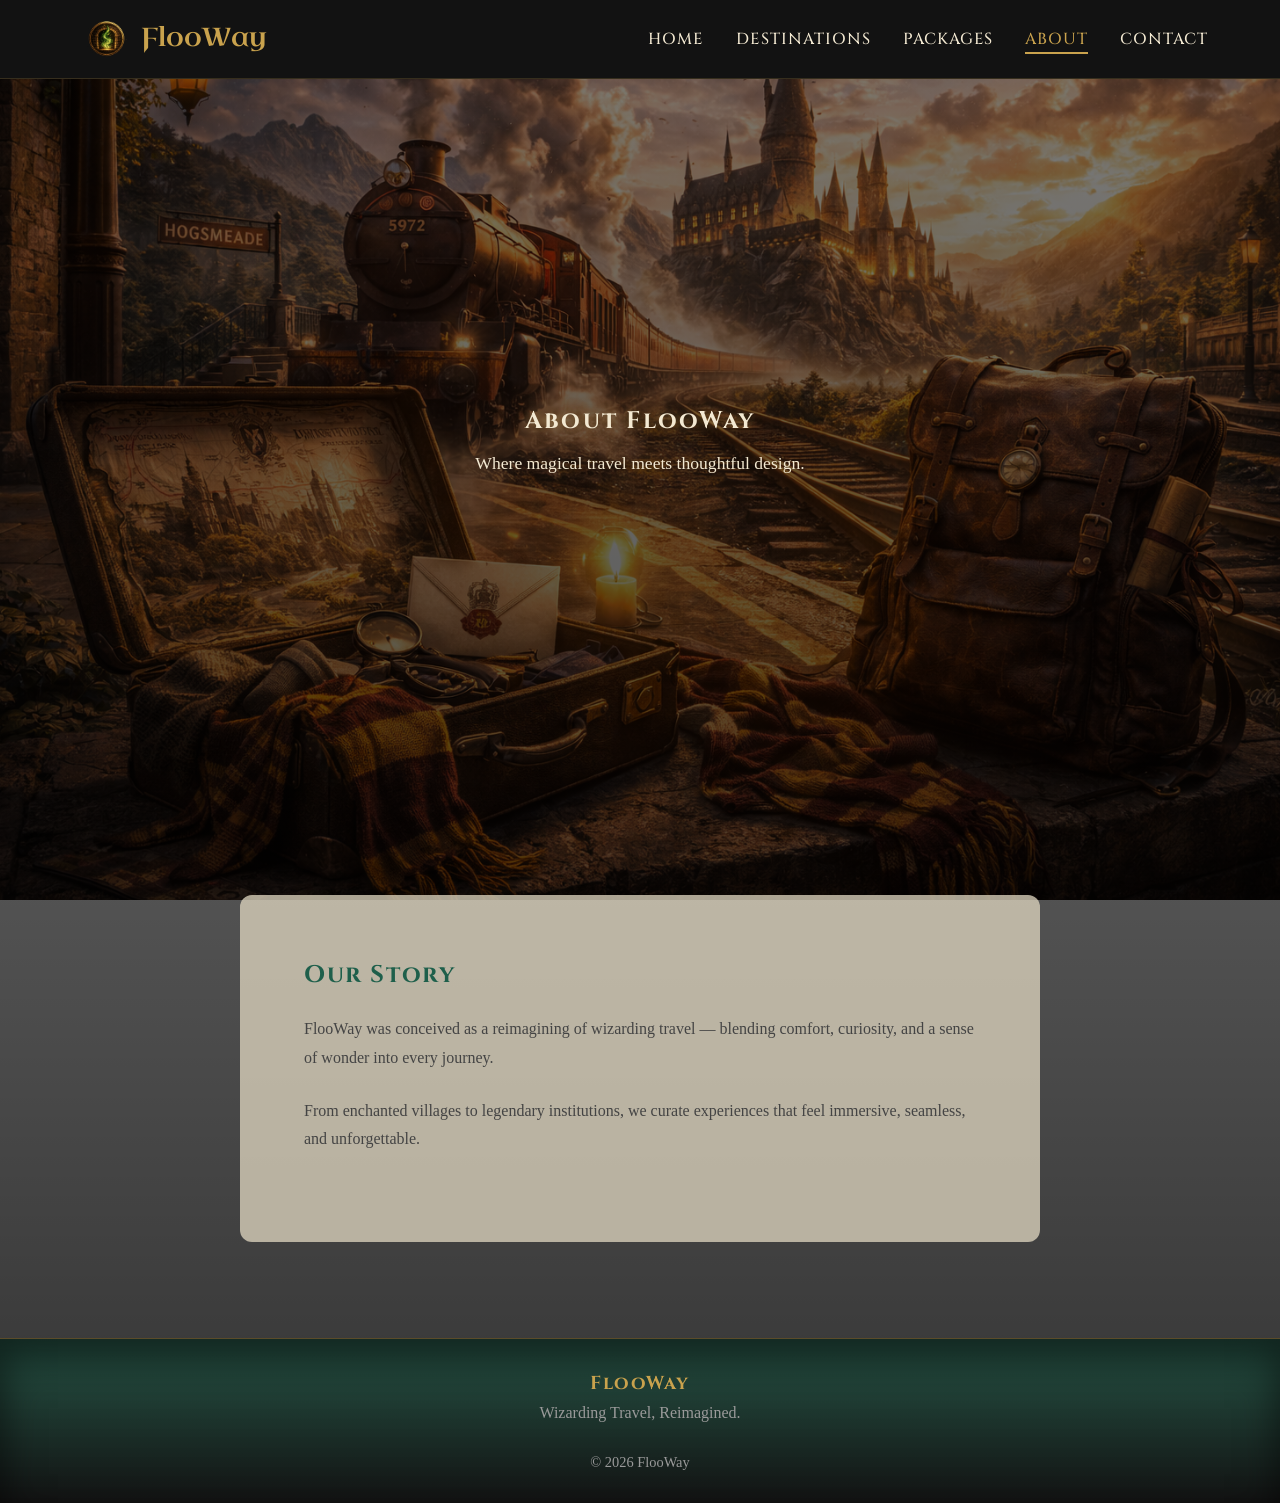
==== about.html @ 719cd3e3 "Initial commit - FlooWay Website" ====
<!DOCTYPE html>
<html lang="en">
<head>
    <meta charset="UTF-8">
    <meta name="viewport" content="width=device-width, initial-scale=1.0">
    <title>FlooWay | About Us</title>
    <link rel="icon" href="image/x-icon" href="images/flooway-logo.png">
    <link rel="icon" type="image/png" sizes="64x64" href="images/favicon.png">
    <link rel="stylesheet" href="css/styles.css">
    <link href="https://fonts.googleapis.com/css2?family=Cinzel:wght@400;500;600;700&family=Cormorant+Garamond:wght@300;400;500&family=Inter:wght@400;500;600&display=swap" rel="stylesheet">
    <link href="https://fonts.googleapis.com/css2?family=Uncial+Antiqua&display=swap" rel="stylesheet">
    <link href="https://fonts.googleapis.com/css2?family=Playfair+Display+SC:wght@400;700&display=swap" rel="stylesheet">
</head>
<body class="page about-page">
    <header class="site-header">
        <nav class="navbar">
            <a href="index.html">
                <div class="logo">
                    <div class="logo-icon"><img src="images/flooway-logo.png" alt="Logo"></div>
                    <div class="logo-title">FlooWay</div>
                </div>
            </a>
            <button class="nav-toggle" aria-label="Toggle Navigation">
                <span></span>
                <span></span>
                <span></span>
            </button>
            <ul class="nav-links">
                <li><a href="index.html">Home</a></li>
                <li><a href="destinations.html">Destinations</a></li>
                <li><a href="packages.html">Packages</a></li>
                <li><a href="about.html" class="active">About</a></li>
                <li><a href="contact.html">Contact</a></li>
            </ul>
        </nav>
    </header>

    <main>
        <section class="about-hero">
            <div class="about-hero-content">
                <h1>About FlooWay</h1>
                <p>
                    Where magical travel meets thoughtful design.
                </p>
            </div>
        </section>

        <section class="about-content">
            <div class="about-inner">
                <h2>Our Story</h2>
                <p>
                    FlooWay was conceived as a reimagining of wizarding travel — blending
                    comfort, curiosity, and a sense of wonder into every journey.
                </p>
                <p>
                    From enchanted villages to legendary institutions, we curate
                    experiences that feel immersive, seamless, and unforgettable.
                </p>
            </div>
        </section>
    </main>

    <footer class="site-footer">
        <div class="footer-inner footer-center">
            <div class="footer-brand">
                <h3>FlooWay</h3>
                <p>Wizarding Travel, Reimagined.</p>
            </div>

            <div class="footer-meta">
                <p>© 2026 FlooWay</p>
            </div>
        </div>
    </footer>
    <script src="js/navbar.js"></script>
</body>
</html>
---- css/styles.css ----
:root {
  --emerald-green: #1E5F4B;
  --midnight-black: #121212;
  --antique-gold: #C9A24D;
  --burgundy-wine: #6D2E2E;
  --parchment-beige: #F3E9D2;
  --ash-grey: #9A9A9A;
}

* {
    margin: 0;
    padding: 0;
    box-sizing: border-box;
}

html {
    overflow-y: scroll;
}

body.home {
    background:
    linear-gradient(
      rgba(18,18,18,0.7),
      rgba(18,18,18,0.9)
    ),
    url("../images/hero-bg.png") center / cover no-repeat fixed;
}

body.page {
    background:
        linear-gradient(
            135deg,
            rgba(104, 65, 41, 0.6),
            rgba(56, 45, 21, 0.6),
            rgba(31, 13, 13, 0.6)
        );
    color: #333;
}

body.about-page {
    background: linear-gradient(
        rgba(0, 0, 0, 0.5),
        rgba(0, 0, 0, 0.8)
    ), url("../images/about-us-bg.png") center / cover no-repeat fixed;
    
}

body.contact-page {
    background: linear-gradient(
        rgba(0, 0, 0, 0.5),
        rgba(0, 0, 0, 0.8)
    ), url("../images/contact-bg.png");
    background-size: cover, cover;
    background-repeat: no-repeat no-repeat;
    background-attachment: scroll, fixed;
    background-position: center, center 18%;
}

.site-header {
    position: sticky;
    top: 0;
    z-index: 1000;
    background: var(--midnight-black);
    backdrop-filter: blur(8px);
    -webkit-backdrop-filter: blur(8px);
    border-bottom: 1px solid rgba(201, 162, 77, 0.2);
}

.navbar {
    max-width: 1200px;
    margin: auto;
    padding: 1rem 2rem;
    display: flex;
    justify-content: space-between;
    align-items: center;
}

.navbar a {
    text-decoration: none;
}

.logo {
    display: flex;
    align-items: center;
}

.logo img {
    height: 46px;
    display: block;
    transition: filter 0.3s ease;
}

.logo-title {
    font-family: 'Uncial Antiqua', serif;
    font-size: 1.6rem;
    color: var(--antique-gold);
    line-height: 1;
    position: relative;
    top: -1px;
}

.logo:hover img {
    filter: drop-shadow(0 0 6px rgba(201,162,77,0.6));
}

.logo:hover .logo-title {
    text-shadow: 0 0 6px rgba(201, 162, 77, 0.6);
}


.nav-links {
    list-style: none;
    display: flex;
    gap: 2rem;
}

.nav-links a {
    font-family: 'Cinzel', serif;
    letter-spacing: 0.06em;
    font-weight: 500;
    text-transform: uppercase;
    position: relative;
    color: var(--parchment-beige);
    text-decoration: none;
    padding-bottom: 4px;
}

.nav-links a::after {
    content: '';
    position: absolute;
    left: 0;
    bottom: 0;
    width: 0%;
    height: 2px;
    background-color: var(--antique-gold);
    transition: width 0.3s ease;
}

.nav-links a:hover {
    color: var(--antique-gold);
    text-shadow: 0 0 6px rgba(201, 162, 77, 0.6);
}

.nav-links a:hover::after {
    width: 100%;
}

.nav-links a.active {
    color: var(--antique-gold);
}

.nav-links a.active::after {
    width: 100%;
}

.hero {
    height: 90vh;
    background: transparent;
    display: flex;
    align-items: center;
    justify-content: center;
    text-align: center;
    overflow: hidden;
}

.hero::after {
    content: '';
    position: absolute;
    inset: 0;
    pointer-events: none;
    background: radial-gradient(
        circle at center,
        rgba(201,162,77,0.18) 0%,
        rgba(201,162,77,0.08) 40%,
        transparent 70%
    );
    mask-image: linear-gradient(
        to bottom,
        black 70%,
        transparent 100%
    );
}

.hero-content {
    animation: fadeUp 1.2s ease forwards;
}

.hero h1 {
    font-family: 'Cinzel', serif;
    font-size: 3.2rem;
    color: var(--antique-gold);
    letter-spacing: 0.08em;
    text-shadow: 
        0 0 10px rgba(201, 162, 77, 0.4),
        0 0 25px rgba(201, 162, 77, 0.2);
    animation: float 3.5s ease-in-out infinite;
}

.hero p {
    font-family: 'Cormorant Garamond', serif;
    color: var(--parchment-beige);
    font-size: 1.4rem;
    margin: 1rem 0 2rem;
    opacity: 0;
    animation: fadeUp 1s ease forwards;
    animation-delay: 0.4s;
}

.hero-btn-wrap {
    animation: fadeUp 1s ease forwards;
    animation-delay: 0.8s;
    opacity: 0;
}

.hero-btn {
    font-family: 'Playfair Display SC', serif;
    font-weight: 700;
    letter-spacing: 0.08em;
    padding: 1rem 2.4rem;
    color: var(--parchment-beige);
    text-decoration: none;
    border-radius: 6px;
    display: inline-block;
    outline: none;

    background:
        linear-gradient(
            120deg,
            var(--emerald-green) 35%,
            rgba(201, 162, 77, 0.4) 45%,
            rgba(201, 162, 77, 0.4) 55%,
            var(--emerald-green) 65%
        );
    background-size: 220% 100%;
    background-position: 0% 50%;

    transition:
        background-position 1.2s ease,
        transform 0.3s ease,
        box-shadow 0.3s ease;
}

.hero-btn:hover {
    background-position: 100% 50%;
    transform: translateY(-8px);
    box-shadow:
        0 0 15px rgba(201, 162, 77, 0.6),
        0 0 30px rgba(201, 162, 77, 0.3);
}

@keyframes fadeUp {
    from {
        opacity: 0;
        transform: translateY(20px);
    }
    to {
        opacity: 1;
        transform: translateY(0);
    }
}

@keyframes float {
    0%, 100% {
        transform: translateY(0);
    }
    50% {
        transform: translateY(-9px);
    }
}


.featured {
    padding: 4rem 2rem;
}

.featured h2 {
    font-family: 'Cinzel', serif;
    color: var(--antique-gold);
    text-align: center;
    margin-bottom: 3rem;
    letter-spacing: 0.08em;
    text-shadow: 
        0 0 10px rgba(201, 162, 77, 0.4),
        0 0 25px rgba(201, 162, 77, 0.2);
}

.featured-grid {
    display: grid;
    grid-template-columns: repeat(auto-fit, minmax(250px, 1fr));
    gap: 2rem;
}

.featured-card {
    position: relative;
    background: rgba(18, 18, 18, 0.35);
    backdrop-filter: blur(6px);
    padding: 2rem;
    border-radius: 8px;
    color: var(--parchment-beige);
    transition: transform 0.3s ease, box-shadow 0.3s ease, border 0.3s ease;
    border: 1px solid rgba(201, 162, 77, 0.2);
    overflow: hidden;
}

.featured-card:hover {
    transform: translateY(-6px);
    box-shadow:
        0 0 20px rgba(201, 162, 77, 0.35),
        0 15px 40px rgba(0,0,0,0.6);
    border-color: var(--antique-gold);
}

.featured-card::after {
    content: '';
    position: absolute;
    inset: 0;
    background: rgba(18, 18, 18, 0.2);
    opacity: 0;
    transition: opacity 0.3s ease;
    pointer-events: none;
}

.featured-card:hover::after {
    opacity: 1;
}


.featured-card img {
    width: 100%;
    height: 180px;
    object-fit: cover;
    border-radius: 6px;
    margin-bottom: 1rem;
    transition: transform 0.5s ease;
}

.featured-card:hover img {
    transform: scale(1.1);
}

.featured-card h3 {
    font-family: 'Cinzel', serif;
    color: var(--antique-gold);
    margin-bottom: 0.5rem;
}

.why-flooway {
    padding: 6rem 2rem;
}

.why-flooway h2 {
    font-family: 'Cinzel', serif;
    color: var(--antique-gold);
    text-align: center;
    margin-bottom: 3rem;
    letter-spacing: 0.08em;
    text-shadow: 
        0 0 10px rgba(201, 162, 77, 0.4),
        0 0 25px rgba(201, 162, 77, 0.2);
}

.why-grid {
    display: grid;
    grid-template-columns: repeat(auto-fit, minmax(220px, 1fr));
    gap: 2rem;
}

.why-card {
    position: relative;
    background: rgba(18, 18, 18, 0.35);
    backdrop-filter: blur(6px);
    padding: 2rem;
    border-radius: 8px;
    text-align: center;
    color: var(--parchment-beige);
    overflow: hidden;
    transition: 
        transform 0.3s ease,
        box-shadow 0.3s ease;
}

.why-card:hover {
    transform: translateY(-6px);
    box-shadow: 
        0 0 18px rgba(201,162,77,0.25),
        0 12px 30px rgba(0,0,0,0.5);
}

.why-card::after {
    content: '';
    position: absolute;
    inset: 0;
    background: linear-gradient(
        120deg,
        transparent 40%,
        rgba(201,162,77,0.15) 50%,
        transparent 60%
    );
    opacity: 0;
    transition: opacity 0.3s ease;
    pointer-events: none;
}

.why-card:hover::after {
    opacity: 1;
}

.why-card:hover h3 {
    letter-spacing: 0.06em;
}


.why-card h3 {
    font-family: 'Cinzel', serif;
    color: var(--antique-gold);
    margin-bottom: 0.5rem;
    transition: letter-spacing 0.3s ease;
}

.testimonials {
    padding: 6rem 2rem;
}

.testimonials h2 {
    font-family: 'Cinzel', serif;
    color: var(--antique-gold);
    text-align: center;
    margin-bottom: 3rem;
    letter-spacing: 0.08em;
    text-shadow: 
        0 0 10px rgba(201, 162, 77, 0.4),
        0 0 25px rgba(201, 162, 77, 0.2);
}

.testimonials-grid {
    display: grid;
    grid-template-columns: repeat(auto-fit, minmax(260px, 1fr));
    gap: 2rem;
}

.testimonial-card {
    background: rgba(18, 18, 18, 0.7);
    backdrop-filter: blur(8px);
    padding: 2.5rem;
    border-radius: 8px;
    color: var(--parchment-beige);
    font-style: italic;
    position: relative;
    transition:
        transform 0.3s ease,
        box-shadow 0.3s ease;
}

.testimonial-card:hover {
    transform: translateY(-6px);
    box-shadow:
        0 0 20px rgba(201,162,77,0.25),
        0 15px 40px rgba(0,0,0,0.6);
}

.testimonial-card::before {
    content: "“";
    font-size: 4rem;
    color: var(--antique-gold);
    position: absolute;
    top: 5px;
    left: 15px;
    opacity: 0.3;
    transition: transform 0.3s ease, opacity 0.3s ease;
}

.testimonial-card:hover::before {
    opacity: 0.6;
    transform: scale(1.1);
}


.testimonial-card span {
    display: block;
    margin-top: 1rem;
    font-style: normal;
    color: var(--ash-grey);
    text-align: right;
}

.cta-section {
    padding: 6rem 2rem;
    display: flex;
    justify-content: center;
}

.cta-box {
    background: rgba(18, 18, 18, 0.8);
    backdrop-filter: blur(8px);
    padding: 3rem 4rem;
    border-radius: 12px;
    text-align: center;
    border: 1px solid rgba(201, 162, 77, 0.3);
    transition: box-shadow 0.3s ease;
}

.cta-box h2 {
    font-family: 'Cinzel', serif;
    color: var(--antique-gold);
    margin-bottom: 1rem;
    letter-spacing: 0.08em;
    transition: text-shadow 0.3s ease;
}

.cta-box p {
    color: var(--parchment-beige);
    margin-bottom: 2rem;
    transition: text-shadow 0.3s ease;
}

.cta-box:hover {
    box-shadow: 0 0 30px rgba(201,162,77,0.25);
}

.cta-box:hover h2 {
    text-shadow: 
        0 0 10px rgba(201, 162, 77, 0.4),
        0 0 25px rgba(201, 162, 77, 0.2);
}

.cta-box:hover p {
    text-shadow:
        0 0 10px rgba(243, 233, 210, 0.4),
        0 0 25px rgba(243, 233, 210, 0.2);
}

.site-footer {
    background: linear-gradient(
        rgba(30, 95, 75, 0.7),
        var(--midnight-black)
    );
    border-top: 1px solid rgba(201, 162, 77, 0.4);
    padding: 2rem 2rem 2rem;
    box-shadow: inset 0 20px 40px rgba(0, 0, 0, 0.6);
}

.footer-inner {
    max-width: 1200px;
    margin: auto;
    display: grid;
    grid-template-columns: repeat(auto-fit, minmax(220px, 1fr));
    gap: 2rem;
}

.footer-center {
    display: flex;
    flex-direction: column;
    align-items: center;
    justify-content: center;
}

.footer-brand h3 {
    font-family: 'Cinzel', serif;
    color: var(--antique-gold);
    letter-spacing: 0.08em;
    margin-bottom: 0.5rem;
    text-align: center;
}

.footer-brand p {
    color: var(--ash-grey);
    margin-top: 0.5rem;
    text-align: center;
}

.footer-meta {
    text-align: center;
    color: var(--ash-grey);
    font-size: 0.9rem;
}

.map-page {
    background-color: var(--parchment-beige);
}

.map-container {
    position: relative;
    min-height: 100vh;
    overflow: hidden;
}

.map-bg {
    position: absolute;
    inset: 0;
    background: url(../images/map.png) center / cover no-repeat;
    z-index: 0;
}

.map-marker {
    position: absolute;
    background: none;
    border: none;
    cursor: pointer;
    z-index: 2;
    font-family: 'IM Fell English SC', serif;
}

.map-marker .dot {
    width: 8px;
    height: 8px;
    background: #2B1E16;
    border-radius: 50%;
    display: inline-block;
    margin-right: 6px;
    transition: transform 0.3s ease;
}

.map-marker .label {
    color: #2B1E16;
    font-size: 1.4rem;
    font-family: "Fasthand", cursive;
    opacity: 0.8;
    transition: opacity 0.3s ease;
}

.map-marker:hover .dot {
    transform: scale(1.3);
}

.map-marker:hover .label {
    opacity: 1;
}

.side-panel {
  position: fixed;
  top: 0;
  right: -40%;
  width: 40%;
  height: 100vh;
  background: var(--parchment-beige);
  box-shadow: -10px 0 30px rgba(0,0,0,0.3);
  z-index: 2000;
  display: flex;
  flex-direction: column;
  transition: right 0.4s ease, transform 0.4s ease;
}

.side-panel.open {
  right: 0;
}

.panel-header {
    position: sticky;
    top: 0;
    background: var(--parchment-beige);
    padding: 1.8rem 2rem 1.2rem;
    border-bottom: 1px solid rgba(0, 0, 0, 0.1);
    display: flex;
    justify-content: space-between;
    align-items: center;
    z-index: 1;
}

.panel-header h2 {
    font-family: 'Cinzel', serif;
    color: var(--emerald-green);
    letter-spacing: 0.08em;
}

.map-overlay {
    position: fixed;
    inset: 0;
    background: rgba(0,0,0,0.4);
    opacity: 0;
    pointer-events: none;
    transition: opacity 0.3s ease;
    z-index: 1500;
}

.map-overlay.active {
    opacity: 1;
    pointer-events: auto;
}

.close-panel {
    background: none;
    border: none;
    font-size: 1.4rem;
    cursor: pointer;
    color: #333;
}

.panel-body {
    padding: 2rem;
    overflow-y: auto;
}

.panel-body img {
    width: 100%;
    border-radius: 8px;
    margin-bottom: 1.5rem;
}

.panel-body p {
    color: #333;
    line-height: 1.6;
    margin-bottom: 2rem;
}

.footprints {
    position: absolute;
    top: 50%;
    left: -70px;
    display: flex;
    gap: 10px;
    opacity: 0;
    pointer-events: none;
}

.footprint {
    position: relative;
    width: 10px;
    height: 18px;
    opacity: 0;
}

.footprint-inner {
    display: block;
}

.footprint:nth-child(1) .footprint-inner {
    transform: translate(0px, 8px) rotate(100deg);
}

.footprint:nth-child(2) .footprint-inner {
    transform: translate(10px, 4px) rotate(40deg);
}

.footprint:nth-child(3) .footprint-inner {
    transform: translate(20px, 0px) rotate(80deg);
}

.heel {
    position: absolute;
    bottom: 0;
    width: 8px;
    height: 10px;
    background: #2B1E16;
    border-radius: 50% 50% 60% 60%;
}

.toe {
    position: absolute;
    top: 0;
    left: 2px;
    width: 6px;
    height: 6px;
    background: #2B1E16;
    border-radius: 50%;
}

.map-marker:hover {
    z-index: 10;
}

.map-marker:hover .footprints {
    opacity: 1;
}

.map-marker:hover .footprint {
    animation: stepFade 0.6s ease forwards;
}

.map-marker:hover .footprint:nth-child(2) {
    animation-delay: 0.15s;
}

.map-marker:hover .footprint:nth-child(3) {
    animation-delay: 0.3s;
}


@keyframes stepFade {
    from {
        opacity: 0;
        transform: translateY(6px);
    }
    to {
        opacity: 0.6;
        transform: translateY(0);
    }
}

.page-hero {
    padding: 6rem 2rem 4rem;
    text-align: center;
}

.packages-page-hero {
    background:
        linear-gradient(
            rgba(18,18,18,0.7),
            rgba(18,18,18,0.9)
        ), 
        url(../images/packages-bg.png);
    background-size: cover;
    background-position: center;
    background-repeat: no-repeat;
}

.page-hero h1 {
    font-family: 'Cinzel', serif;
    color: var(--parchment-beige);
    letter-spacing: 0.2em;
    margin-bottom: 1rem;
    text-shadow: 
        0 0 10px rgba(201, 162, 77, 0.4),
        0 0 25px rgba(201, 162, 77, 0.2);
    opacity: 0;
    transform: translateY(20px);
    animation: heroTitleReveal 0.9s ease-out forwards,
               heroSpacing 0.9s ease-out forwards;
}

@keyframes heroTitleReveal {
    to {
        opacity: 1;
        transform: translateY(0);
    }
}

@keyframes heroSpacing {
    to {
        letter-spacing: 0.12em;
    }
}


.page-hero p {
    font-family: 'Times New Roman', Times, serif;
    max-width: 600px;
    margin: auto;
    color: var(--parchment-beige);
    font-size: 1.1rem;
    opacity: 0;
    transform: translateY(20px);
    animation: heroTitleReveal 0.9s ease-out forwards;
}


.packages-grid-section {
    padding: 4rem 2rem 6rem;
}

.packages-grid {
    max-width: 1200px;
    margin: auto;
    display: grid;
    grid-template-columns: repeat(auto-fit, minmax(300px, 1fr));
    gap: 2rem;
}


.package-card {
    position: relative;
    background-size: cover;
    background-position: center;
    color: #fff;
    padding: 2.5rem;
    padding-top: 4rem;
    border-radius: 12px;
    border-left: 6px solid transparent;
    box-shadow: 0 12px 30px rgba(0,0,0,0.15);
    overflow: hidden;
    transition: transform 0.3s ease, box-shadow 0.3s ease;
}

.package-card::before {
    content: '';
    position: absolute;
    inset: 0;
    background: radial-gradient(
        circle at top left,
        rgba(0,0,0,0.55),
        rgba(0,0,0,0.8)
    );
    opacity: 1;
    transition: opacity 0.4s ease, transform 0.4s ease;
    z-index: 0;
    transform: scale(1.05);
}


.package-content,
.house-icon,
.badge {
    position: relative;
    z-index: 1;
}

.package-card:hover::before {
    opacity: 0.85;
    transform: scale(1);
    background: radial-gradient(
        circle at top left,
        rgba(0,0,0,0.35),
        rgba(0,0,0,0.8)
  );
}

.gryffindor { 
    border-color: #7F1D1D; 
    background-image: url("../images/packages/gryffindor.png"); 
}
.slytherin  {
    border-color: #1E5F4B; 
    background-image: url("../images/packages/slytherin.png"); 
}

.hufflepuff { 
    border-color: #f1c862; 
    background-image: url("../images/packages/hufflepuff.png");
}
.ravenclaw  { 
    border-color: #1F3A5F; 
    background-image: url("../images/packages/ravenclaw.png");
}
.hogwarts   { 
    border-color: var(--antique-gold); 
    background-image: url("../images/packages/hogwarts.png");
}
.forbidden-forest {
    border-color: var(--midnight-black);
    background-image: url("../images/packages/forbidden-forest.png");
}

.gryffindor:hover { box-shadow: 0 0 35px rgba(127,29,29,0.35); }
.slytherin:hover  { box-shadow: 0 0 3cap rgba(30,95,75,0.35); }
.hufflepuff:hover { box-shadow: 0 0 35px rgba(201,162,61,0.35); }
.ravenclaw:hover  { box-shadow: 0 0 35px rgba(31,58,95,0.35); }
.hogwarts:hover   { box-shadow: 0 0 35px rgba(201,162,77,0.45); }
.forbidden-forest:hover { box-shadow: 0 0 35px rgba(18, 18, 18, 0.45); }

.house-icon {
    font-size: 1.8rem;
    position: absolute;
    top: 20px;
    left: 20px;
    opacity: 0.85;
    transition: transform 0.3s ease;
}


.package-card:hover {
    transform: translateY(-6px);
    box-shadow: 0 18px 45px rgba(0,0,0,0.25);
}

.package-card:hover .house-icon {
    transform: scale(1.1);
}


.package-card h3 {
    font-family: 'Cinzel', serif;
    font-size: 1.6rem;
    margin-bottom: 0.8rem;
}

.package-card h4 {
    font-family:'Times New Roman', Times, serif;
    font-size: 1.2rem;
    margin-bottom: 0.5rem;
    font-weight: 700;
}

.price {
    font-family:'Times New Roman', Times, serif;
    font-weight: 600;
    color: var(--antique-gold);
    margin-bottom: 1rem;
}

.desc {
    font-family: 'Times New Roman', Times, serif;
    margin-bottom: 2rem;
}

.badge {
    background: var(--antique-gold);
    color: #1a1a1a;
    font-size: 0.75rem;
    padding: 0.3rem 0.6rem;
    border-radius: 999px;
    position: absolute;
    top: 20px;
    right: 20px;
    font-weight: 600;
}

.about-hero {
    min-height: 80vh;
    display: flex;
    align-items: center;
    justify-content: center;
    text-align: center;
}

.about-hero-content {
    max-width: 700px;
    padding: 2rem;
}

.about-hero h1 {
    font-family: 'Cinzel', serif;
    color: var(--parchment-beige);
    letter-spacing: 0.14rem;
    margin-bottom: 1rem;
    animation: fadeUp 1s ease forwards;
    text-shadow: 
        0 0 10px rgba(201, 162, 77, 0.4),
        0 0 25px rgba(201, 162, 77, 0.2);
}

.about-hero p {
    color: var(--parchment-beige);
    font-size: 1.1rem;
    opacity: 0;
    animation: fadeUp 1s ease forwards;
    animation-delay: 0.2s;
}

.about-content {
    padding: 6rem 2rem;
}

.about-inner {
    max-width: 800px;
    margin: auto;
    background: rgba(221, 211, 189, 0.772);
    padding: 4rem;
    border-radius: 12px;
}

.about-inner h2 {
    font-family: 'Cinzel', serif;
    color: var(--emerald-green);
    letter-spacing: 0.1rem;
    margin-bottom: 1.5rem;
}

.about-inner p {
    color: #444;
    line-height: 1.8;
    margin-bottom: 1.5rem;
}

.contact-section {
    padding: 6rem 2rem;
    background: transparent;
}

.contact-container {
    max-width: 1100px;
    margin: auto;
    display: grid;
    grid-template-columns: 1fr 1fr;
    gap: 4rem;
    background: rgba(243,233,210,0.92);
    padding: 4rem;
    border-radius: 16px;
}

.contact-info h2 {
    font-family: 'Cinzel', serif;
    color: var(--emerald-green);
    letter-spacing: 0.1em;
    margin-bottom: 1rem;
}

.contact-info p {
    color: #444;
    line-height: 1.7;
    margin-bottom: 2rem;
}

.contact-info ul {
    list-style: none;
    padding: 0;
}

.contact-info li {
    margin-bottom: 0.8rem;
    font-size: 1rem;
}

.contact-form {
    background: rgba(255, 255, 255, 0.9);
    padding: 3rem;
    border-radius: 12px;
    box-shadow: 0 20px 40px rgba(0,0,0,0.15);
}

.contact-form input,
.contact-form textarea {
    width: 100%;
    padding: 0.9rem;
    margin-bottom: 1.2rem;
    border-radius: 6px;
    border: 1px solid #ccc;
    font-family: 'Inter', sans-serif;
}

.contact-form input:focus,
.contact-form textarea:focus {
    outline: none;
    border-color: var(--emerald-green);
}

.contact-form button {
    outline: none;
    border: none;
    cursor: pointer;
}

.nav-toggle {
    display: none;
    flex-direction: column;
    justify-content: space-between;
    width: 28px;
    height: 20px;
    background: none;
    border: none;
    cursor: pointer;
}

.nav-toggle span {
    display: block;
    height: 3px;
    width: 100%;
    background: var(--antique-gold);
    border-radius: 2px;
    transition: all 0.3s ease;
}

.nav-toggle.active span:nth-child(1) {
    transform: translateY(8px) rotate(45deg);
}

.nav-toggle.active span:nth-child(2) {
    opacity: 0;
}

.nav-toggle.active span:nth-child(3) {
    transform: translateY(-8px) rotate(-45deg);
}

@media (max-width: 768px) {

    .nav-toggle {
        display: flex;
    }

    .nav-links {
        position: absolute;
        top: 100%;
        left: 0;
        width: 100%;
        background: rgba(0,0,0,0.9);
        flex-direction: column;
        align-items: center;
        gap: 1.5rem;
        padding: 2rem 0;
        display: none;
    }

    .nav-links.active {
        display: flex;
    }

    .navbar {
        position: relative;
    }

    .side-panel {
        width: 100%;
        height: 75vh;
        right: 0;
        top: auto;
        bottom: 0;
        transform: translateY(100%);
        border-radius: 16px 16px 0 0;
    }

    .side-panel.open {
        transform: translateY(0);
    }

    .close-panel {
        top: 16px;
        right: 16px;
        font-size: 1.6rem;
    }

    .contact-container {
        grid-template-columns: 1fr;
    }
}
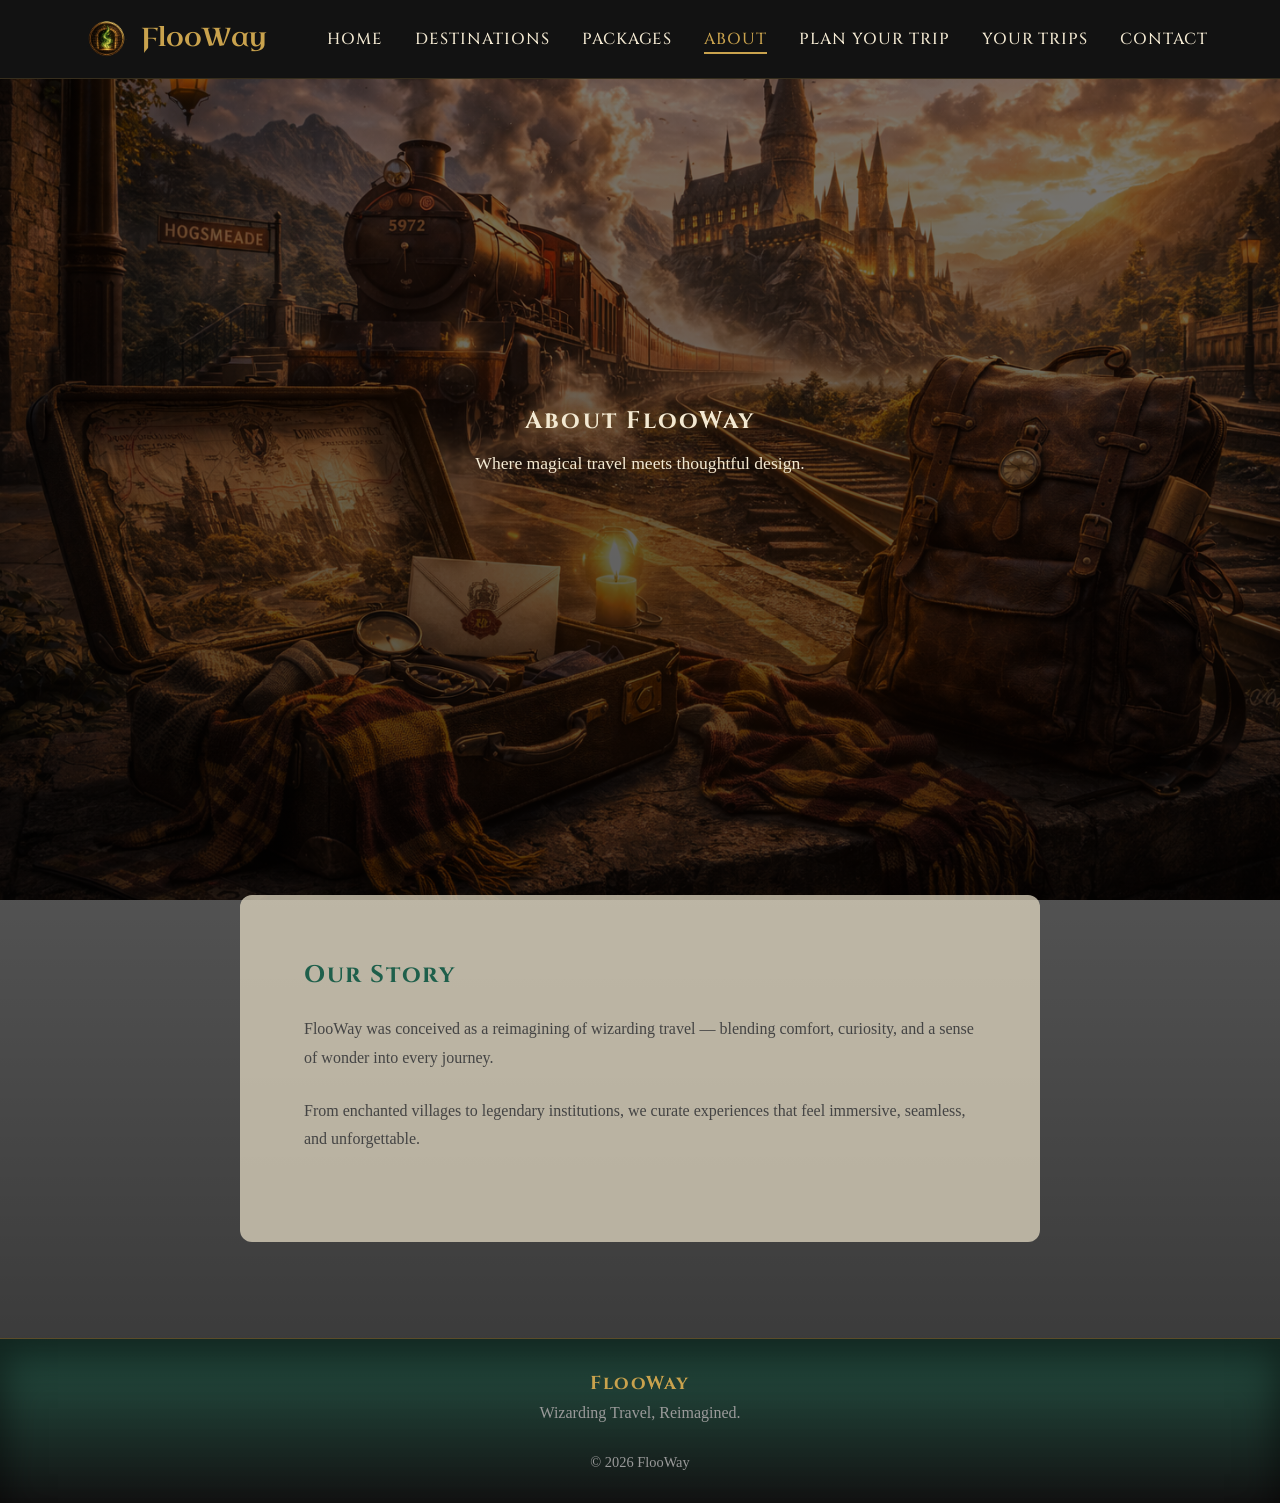
==== commit f47a4d07: "Added dynamic pages by JS" ====
--- a/about.html
+++ b/about.html
@@ -30,6 +30,8 @@
                 <li><a href="destinations.html">Destinations</a></li>
                 <li><a href="packages.html">Packages</a></li>
                 <li><a href="about.html" class="active">About</a></li>
+                <li><a href="plan-your-trip.html">Plan Your Trip</a></li>
+                <li><a href="your-trips.html">Your Trips</a></li>
                 <li><a href="contact.html">Contact</a></li>
             </ul>
         </nav>
--- a/css/styles.css
+++ b/css/styles.css
@@ -54,6 +54,73 @@
     background-repeat: no-repeat no-repeat;
     background-attachment: scroll, fixed;
     background-position: center, center 18%;
+}
+
+body.destination-page {
+    background-size: cover;
+    background-position: center;
+    background-repeat: no-repeat;
+    background-attachment: fixed;   
+}
+
+body.destination-page::before {
+    content: "";
+    position: fixed;
+    inset: 0;
+    background: linear-gradient(
+        rgba(0, 0, 0, 0.6),
+        rgba(0, 0, 0, 0.8)
+    );
+    z-index: -1;
+}
+
+body.package-page {
+    background-size: cover;
+    background-position: center;
+    background-repeat: no-repeat;
+    background-attachment: fixed;
+}
+
+body.package-page::before {
+    content: "";
+    position: fixed;
+    inset: 0;
+    background: linear-gradient(
+        rgba(0, 0, 0, 0.6),
+        rgba(0, 0, 0, 0.8)
+    );
+    z-index: -1;
+}
+
+body.plan-trip-page {
+    background: linear-gradient(
+        rgba(0, 0, 0, 0.5),
+        rgba(0, 0, 0, 0.8)
+    ), url("../images/plan-trip-bg.png");
+    background-size: cover;
+    background-repeat: no-repeat;
+    background-position: center;
+    background-attachment: fixed;
+}
+
+body.book-package-page {
+    background: linear-gradient(
+        rgba(0, 0, 0, 0.5),
+        rgba(0, 0, 0, 0.8)
+    ), url("../images/book-package-bg.png");
+    background-size: cover;
+    background-repeat: no-repeat;
+    background-position: center;
+    background-attachment: fixed;
+}
+
+body.trips-page {
+    background:
+        linear-gradient(
+            135deg,
+            rgba(104, 65, 41, 0.6),
+            rgba(80, 64, 30, 0.6)
+        );
 }
 
 .site-header {
@@ -1150,6 +1217,525 @@
     transform: translateY(-8px) rotate(-45deg);
 }
 
+.destination-hero {
+    min-height: 70vh;
+    display: flex;
+    align-items: center;
+    justify-content: center;
+    text-align: center;
+}
+
+.destination-hero-content {
+    animation: fadeUp 1.2s ease forwards;
+}
+
+.destination-hero-content h1{
+    font-family: 'Cinzel', serif;
+    color: var(--antique-gold);
+    letter-spacing: 0.14em;
+    margin-bottom: 1rem;
+    text-shadow: 
+        0 0 10px rgba(201, 162, 77, 0.4),
+        0 0 25px rgba(201, 162, 77, 0.2);
+}
+
+.destination-hero-content p {
+    color: var(--parchment-beige);
+    font-size: 1.1rem;
+    text-shadow: 
+        0 0 10px rgba(201, 162, 77, 0.4),
+        0 0 25px rgba(201, 162, 77, 0.2);
+}
+
+.destination-details {
+    padding: 6rem 2rem;
+}
+
+.details-inner {
+    max-width: 1000px;
+    margin: auto;
+    padding: 4rem;
+    background: rgba(243, 233, 210, 0.85);
+    border-radius: 20px;
+    box-shadow: 0 30px 60px rgba(0, 0, 0, 0.25);
+}
+
+.details-inner p {
+    line-height: 1.9;
+    color: #3f3a2e;
+    margin-bottom: 4rem;
+    font-size: 1.05rem;
+}
+
+.details-grid {
+    display: grid;
+    grid-template-columns: repeat(auto-fit, minmax(240px, 1fr));
+    gap: 2.5rem;
+}
+
+.detail-card {
+    background: #fff;
+    padding: 2.2rem;
+    border-radius: 14px;
+    box-shadow: 0 18px 35px rgba(0, 0, 0, 0.15);
+    transition: transform 0.3s ease, box-shadow 0.3s ease;
+}
+
+.detail-card:hover {
+    transform: translateY(-20px);
+    box-shadow: 0 25px 45px rgba(0, 0, 0, 0.25);
+}
+
+.detail-card h3 {
+    font-family: 'Cinzel', serif;
+    color: var(--emerald-green);
+    margin-bottom: 1.2rem;
+    letter-spacing: 0.08em;
+}
+
+.detail-card ul {
+    padding-left: 1.1rem;
+}
+
+.detail-card li {
+    margin-bottom: 0.6rem;
+    color: #444;
+}
+
+.destination-gallery {
+    padding: 6rem 2rem;
+    text-align: center;
+    background: rgba(243, 233, 210, 0.75);
+    margin-top: 6rem;
+}
+
+.destination-gallery h2 {
+    font-family: 'Cinzel', serif;
+    color: var(--emerald-green);
+    margin-bottom: 3rem;
+    letter-spacing: 0.1em;
+}
+
+.gallery-grid {
+    max-width: 1100px;
+    margin: auto;
+    display: grid;
+    grid-template-columns: repeat(auto-fit, minmax(220px, 1fr));
+    gap: 1.8rem;
+}
+
+.gallery-grid img {
+    width: 100%;
+    border-radius: 14px;
+    transition: transform 0.4s ease, box-shadow 0.4s ease;
+    box-shadow: 0 15px 30px rgba(0, 0, 0, 0.2);
+}
+
+.gallery-grid img:hover {
+    transform: scale(1.05);
+}
+
+.destination-cta {
+    padding: 6rem 2rem;
+    text-align: center;
+    background: rgba(0, 0, 0, 0.65);
+    color: #fff;
+    margin-top: 6rem;
+}
+
+.destination-cta h2 {
+    font-family: 'Cinzel', serif;
+    color: var(--antique-gold);
+    letter-spacing: 0.12em;
+    margin-bottom: 1rem;
+}
+
+.destination-cta p {
+    max-width: 600px;
+    margin: 0 auto 2.5rem;
+    color: #eee;
+    line-height: 1.6;
+}
+
+.package-hero {
+    min-height: 70vh;
+    display: flex;
+    align-items: center;
+    justify-content: center;
+    text-align: center;
+    padding: 4rem 2rem;
+}
+
+.package-hero-content {
+    animation: fadeUp 1.2s ease forwards;
+}
+
+.package-hero-content h1 {
+    font-family: 'Cinzel', serif;
+    color: var(--antique-gold);
+    letter-spacing: 0.14em;
+    margin-bottom: 1rem;
+    text-shadow: 
+        0 0 10px rgba(201, 162, 77, 0.4),
+        0 0 25px rgba(201, 162, 77, 0.2);
+}
+
+.package-hero-content p {
+    color: var(--parchment-beige);
+    font-size: 1.1rem;
+    margin-bottom: 1.5rem;
+    text-shadow: 
+        0 0 10px rgba(201, 162, 77, 0.4),
+        0 0 25px rgba(201, 162, 77, 0.2);
+}
+
+.package-badge {
+    display: inline-block;
+    margin-bottom: 1rem;
+    padding: 0.4rem 1rem;
+    background: var(--antique-gold);
+    color: var(--midnight-black);
+    font-size: 0.75rem;
+    letter-spacing: 0.12em;
+    border-radius: 20px;
+}
+
+.package-meta {
+    display: flex;
+    justify-content: center;
+    gap: 2rem;
+    color: #ddd;
+    font-size: 0.95rem;
+}
+
+.package-available-dates h3{
+    margin: 1rem 0 0.3rem 0;
+    color: var(--antique-gold);
+}
+
+.package-available-dates ul {
+    color: #ddd;
+    list-style: none;
+}
+
+.package-details {
+    padding: 6rem 2rem;
+}
+
+.package-inner {
+    max-width: 1000px;
+    margin: auto;
+    padding: 4rem;
+    background: rgba(243, 233, 210, 0.85);
+    border-radius: 20px;
+    box-shadow: 0 30px 60px rgba(0, 0, 0, 0.25);
+}
+
+.package-description {
+    line-height: 1.9;
+    color: #3f3a2e;
+    margin-bottom: 4rem;
+    font-size: 1.05rem;
+}
+
+.package-grid {
+    display: grid;
+    grid-template-columns: repeat(auto-fit, minmax(240px, 1fr));
+    gap: 2.5rem;
+}
+
+.package-info-card {
+    background: #fff;
+    padding: 2.2rem;
+    border-radius: 14px;
+    box-shadow: 0 18px 35px rgba(0, 0, 0, 0.15);
+    transition: transform 0.3s ease, box-shadow 0.3s ease;
+}
+
+.package-info-card:hover {
+    transform: translateY(-6px);
+    box-shadow: 0 25px 45px rgba(0, 0, 0, 0.25);
+}
+
+.package-info-card h3 {
+    font-family: 'Cinzel', serif;
+    color: var(--emerald-green);
+    margin-bottom: 1.2rem;
+    letter-spacing: 0.08em;
+}
+
+.package-cta {
+    padding: 6rem 2rem;
+    text-align: center;
+    background: rgba(0, 0, 0, 0.65);
+    color: #fff;
+    margin-top: 6rem;
+}
+
+.package-cta h2 {
+    font-family: 'Cinzel', serif;
+    color: var(--antique-gold);
+    margin-bottom: 1rem;
+}
+
+.package-cta p {
+    max-width: 600px;
+    margin: 0 auto 2.5rem;
+    color: #eee;
+    line-height: 1.6;
+}
+
+.trips-hero {
+    background:
+        linear-gradient(
+            rgba(18,18,18,0.7),
+            rgba(18,18,18,0.9)
+        ), 
+        url(../images/your-trips-hero-bg.png);
+    background-size: cover;
+    background-position: center;
+    background-repeat: no-repeat;
+}
+
+.plan-trip-hero h1,
+.book-package-hero h1,
+.trips-hero h1 {
+    color: var(--antique-gold);
+    text-shadow: 
+        0 0 10px rgba(201, 162, 77, 0.4),
+        0 0 25px rgba(201, 162, 77, 0.2);
+}
+
+.plan-trip-hero p,
+.book-package-hero p,
+.trips-hero p {
+    text-shadow: 
+        0 0 10px rgba(201, 162, 77, 0.4),
+        0 0 25px rgba(201, 162, 77, 0.2);
+}
+
+.trip-form-section,
+.booking-form-section {
+    padding: 4rem 2rem 6rem;
+}
+
+.trip-form,
+.booking-form {
+    max-width: 800px;
+    margin: auto;
+    padding: 4rem;
+    background: rgba(243, 233, 210, 0.95);
+    border-radius: 20px;
+    box-shadow: 0 30px 60px rgba(0, 0, 0, 0.25);
+}
+
+.form-group {
+    display: flex;
+    flex-direction: column;
+    margin-bottom: 1.8rem;
+}
+
+.form-row {
+    display: grid;
+    grid-template-columns: 1fr 1fr;
+    gap: 1.5rem;
+}
+
+.trip-form label,
+.booking-form label {
+    font-family: 'Cinzel', serif;
+    font-size: 0.85rem;
+    letter-spacing: 0.08em;
+    margin-bottom: 0.4rem;
+    color: var(--emerald-green);
+}
+
+.trip-form input,
+.trip-form select,
+.trip-form textarea,
+.booking-form input,
+.booking-form select,
+.booking-form textarea {
+    padding: 0.8rem 1rem;
+    border-radius: 10px;
+    border: 1px solid #ccc;
+    font-size: 0.95rem;
+    font-family: inherit;
+}
+
+.trip-form input:focus,
+.trip-form select:focus,
+.trip-form textarea:focus,
+.booking-form input:focus,
+.booking-form select:focus,
+.booking-form textarea:focus {
+    outline: none;
+    border-color: var(--emerald-green);
+}
+
+.trip-form .hero-btn,
+.booking-form .hero-btn {
+    margin-top: 2rem;
+    border: none;
+    outline: none;
+    width: 100%;
+}
+
+.error-msg {
+    color: #b00020;
+    font-size: 0.75rem;
+    margin-top: 0.3rem;
+    display: none;
+}
+
+input.invalid,
+textarea.invalid {
+    border: 2px solid #b00020;
+}
+
+.success-modal {
+    position: fixed;
+    inset: 0;
+    background: rgba(0, 0, 0, 0.7);
+    display: none;
+    align-items: center;
+    justify-content: center;
+    z-index: 3000;
+}
+
+.success-box {
+    background: rgba(243, 233, 210, 0.95);
+    padding: 3rem;
+    border-radius: 20px;
+    text-align: center;
+    max-width: 400px;
+    animation: popIn 0.4s ease forwards;
+}
+
+.trips-section {
+    padding: 4rem 2rem;
+}
+
+.trips-section h2 {
+    font-family: 'Cinzel', serif;
+    color: var(--emerald-green);
+    margin-bottom: 2rem;
+    text-align: center;
+    letter-spacing: 0.08em;
+    text-shadow: 
+        0 0 10px rgba(30, 95, 75, 0.4),
+        0 0 25px rgba(30, 95, 75, 0.2);
+}
+
+.trips-container {
+    max-width: 1100px;
+    margin: auto;
+}
+
+.trip-card {
+    margin-bottom: 1.5rem;
+    background-size: cover;
+    background-position: center;
+    background-repeat: no-repeat;
+    padding: 2rem;
+    border-radius: 18px;
+    box-shadow: 0 20px 40px rgba(0, 0, 0, 0.2);
+}
+
+.trip-card h3 {
+    font-family: 'Cinzel', serif;
+    color: var(--antique-gold);
+    font-size: 1.4rem;
+    margin-bottom: 0.6rem;
+    text-shadow: 
+        0 0 10px rgba(201, 162, 77, 0.4),
+        0 0 25px rgba(201, 162, 77, 0.2);
+}
+
+.trip-card span {
+    display: block;
+    font-size: 1.1rem;
+    color: var(--parchment-beige);
+    margin-bottom: 0.3rem;
+}
+
+.delete-trip-btn {
+    font-family: 'Playfair Display SC', serif;
+    font-weight: 700;
+    margin-top: 40px;
+    letter-spacing: 0.08em;
+    padding: 1rem 2.4rem;
+    color: var(--parchment-beige);
+    text-decoration: none;
+    border-radius: 6px;
+    display: inline-block;
+    outline: none;
+    border: none;
+    cursor: pointer;
+    background:
+        linear-gradient(
+            120deg,
+            rgb(125, 4, 4) 35%,
+            rgba(234, 169, 28, 0.4) 45%,
+            rgba(234, 169, 28, 0.4) 55%,
+            rgb(125, 4, 4) 65%
+        );
+    background-size: 220% 100%;
+    background-position: 0% 50%;
+
+    transition:
+        background-position 1.2s ease,
+        transform 0.3s ease,
+        box-shadow 0.3s ease;
+}
+
+.delete-trip-btn:hover {
+    background-position: 100% 50%;
+    transform: translateY(-8px);
+    box-shadow:
+        0 0 15px rgba(234, 169, 28, 0.6),
+        0 0 30px rgba(234, 169, 28, 0.3);
+}
+
+
+.empty-state {
+    text-align: center;
+    color: var(--parchment-beige);
+    font-style: italic;
+    grid-column: 1 / -1;
+}
+
+@keyframes popIn {
+    from {
+        transform: scale(0.9);
+        opacity: 0;
+    }
+    to {
+        transform: scale(1);
+        opacity: 1;
+    }
+}
+
+.success-box h2 {
+    font-family: 'Cinzel', serif;
+    color: var(--emerald-green);
+    margin-bottom: 1rem;
+    letter-spacing: 0.08em;
+}
+
+.success-box p {
+    color: #444;
+    font-size: 0.95rem;
+    line-height: 1.6;
+    margin-bottom: 2rem;
+}
+
+.success-box .hero-btn {
+    padding: 0.8rem 2.5rem;
+    font-size: 0.9rem;
+    border: none;
+}
+
 @media (max-width: 768px) {
 
     .nav-toggle {
@@ -1200,4 +1786,20 @@
     .contact-container {
         grid-template-columns: 1fr;
     }
+
+    .destination-hero {
+        min-height: 50vh;
+    }
+
+    .trip-form {
+        padding: 2.5rem;
+    }
+
+    .form-row {
+        grid-template-columns: 1fr;
+    }
+
+    .booking-form {
+        padding: 2.5rem;
+    }
 }
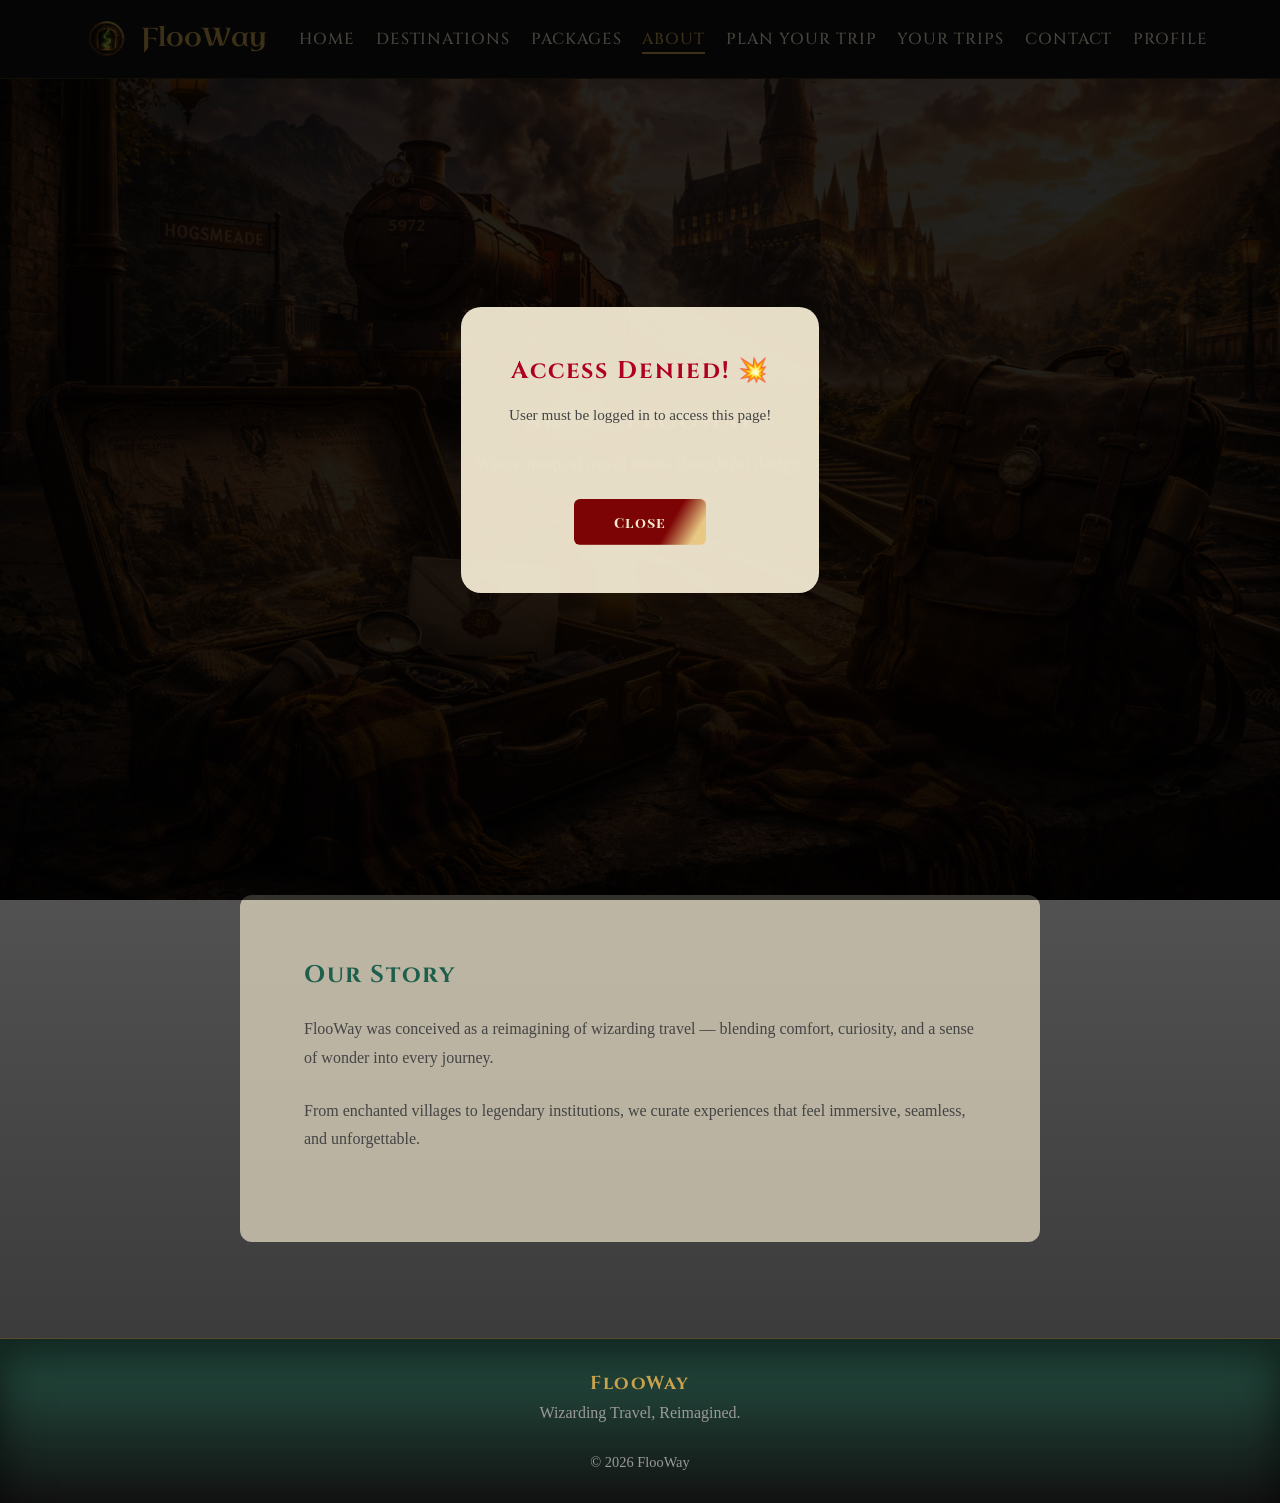
==== commit 266780ae: "Latest commit" ====
--- a/about.html
+++ b/about.html
@@ -14,7 +14,7 @@
 <body class="page about-page">
     <header class="site-header">
         <nav class="navbar">
-            <a href="index.html">
+            <a id="brandLink">
                 <div class="logo">
                     <div class="logo-icon"><img src="images/flooway-logo.png" alt="Logo"></div>
                     <div class="logo-title">FlooWay</div>
@@ -26,13 +26,14 @@
                 <span></span>
             </button>
             <ul class="nav-links">
-                <li><a href="index.html">Home</a></li>
-                <li><a href="destinations.html">Destinations</a></li>
-                <li><a href="packages.html">Packages</a></li>
-                <li><a href="about.html" class="active">About</a></li>
-                <li><a href="plan-your-trip.html">Plan Your Trip</a></li>
-                <li><a href="your-trips.html">Your Trips</a></li>
-                <li><a href="contact.html">Contact</a></li>
+                <li><a id="indexLink">Home</a></li>
+                <li><a id="destinationsLink">Destinations</a></li>
+                <li><a id="packagesLink">Packages</a></li>
+                <li><a id="aboutLink" class="active">About</a></li>
+                <li><a id="planYourTripLink">Plan Your Trip</a></li>
+                <li><a id="yourTripsLink">Your Trips</a></li>
+                <li><a id="contactLink">Contact</a></li>
+                <li><a id="profileLink">Profile</a></li>
             </ul>
         </nav>
     </header>
@@ -62,6 +63,14 @@
         </section>
     </main>
 
+    <div class="error-modal" id="errorModal">
+        <div class="error-box">
+            <h2 id="errorBoxTitle"></h2>
+            <p id="errorBoxMessage"></p>
+            <button class="delete-trip-btn" id="closeErrorModal">Close</button>
+        </div>
+    </div>
+
     <footer class="site-footer">
         <div class="footer-inner footer-center">
             <div class="footer-brand">
@@ -75,5 +84,6 @@
         </div>
     </footer>
     <script src="js/navbar.js"></script>
+    <script src="js/index.js"></script>
 </body>
 </html>
--- a/css/styles.css
+++ b/css/styles.css
@@ -123,6 +123,10 @@
         );
 }
 
+body.profile-page {
+    background: var(--parchment-beige);
+}
+
 .site-header {
     position: sticky;
     top: 0;
@@ -178,7 +182,7 @@
 .nav-links {
     list-style: none;
     display: flex;
-    gap: 2rem;
+    gap: 1.3rem;
 }
 
 .nav-links a {
@@ -1593,7 +1597,8 @@
     border: 2px solid #b00020;
 }
 
-.success-modal {
+.success-modal,
+.error-modal {
     position: fixed;
     inset: 0;
     background: rgba(0, 0, 0, 0.7);
@@ -1603,7 +1608,8 @@
     z-index: 3000;
 }
 
-.success-box {
+.success-box,
+.error-box {
     background: rgba(243, 233, 210, 0.95);
     padding: 3rem;
     border-radius: 20px;
@@ -1723,17 +1729,117 @@
     letter-spacing: 0.08em;
 }
 
-.success-box p {
+.error-box h2 {
+    color: #b00020;
+    font-family: 'Cinzel', serif;
+    letter-spacing: 0.08em;
+    margin-bottom: 1rem;
+}
+
+.success-box p,
+.error-box p {
     color: #444;
     font-size: 0.95rem;
     line-height: 1.6;
     margin-bottom: 2rem;
 }
 
-.success-box .hero-btn {
+.success-box .hero-btn,
+.error-box .delete-trip-btn {
     padding: 0.8rem 2.5rem;
     font-size: 0.9rem;
     border: none;
+}
+
+.profile-hero {
+    padding: 6rem 2rem 3rem;
+    text-align: center;
+}
+
+.profile-avatar {
+    font-size: 3rem;
+    margin-bottom: 0.8rem;
+}
+
+.profile-hero h1 {
+    font-family: 'Cinzel', serif;
+    color: var(--emerald-green);
+    letter-spacing: 0.12em;
+    margin-bottom: 0.4rem;
+}
+
+.profile-hero p {
+    color: #666;
+    font-size: 0.9rem;
+}
+
+.profile-section {
+    padding: 3rem 2rem 6rem;
+}
+
+.profile-card {
+    max-width: 850px;
+    margin: auto;
+    padding: 3.5rem;
+    background: rgba(243, 233, 210, 0.95);
+    border-radius: 22px;
+    box-shadow: 0 30px 60px rgba(0, 0, 0, 0.25);
+}
+
+.profile-grid {
+    display: grid;
+    grid-template-columns: repeat(auto-fit, minmax(220px, 1fr));
+    gap: 2rem;
+    margin-top: 2rem;
+}
+
+.profile-label {
+    font-size: 0.75rem;
+    letter-spacing: 0.08em;
+    color: var(--emerald-green);
+    font-family: 'Cinzel', serif;
+}
+
+.profile-grid p {
+    margin-top: 0.3rem;
+    color: #333;
+}
+
+.profile-actions {
+    margin-top: 3rem;
+    display: flex;
+    gap: 1rem;
+}
+
+.profile-actions .hero-btn {
+    border: none;
+    cursor: pointer;
+}
+
+.profile-actions .logout-btn {
+    background:
+        linear-gradient(
+            120deg,
+            #7a1f1f 35%,
+            rgba(201, 162, 77, 0.4) 45%,
+            rgba(201, 162, 77, 0.4) 55%,
+            #7a1f1f 65%
+        );
+    background-size: 220% 100%;
+    background-position: 0% 50%;
+
+    transition:
+        background-position 1.2s ease,
+        transform 0.3s ease,
+        box-shadow 0.3s ease;
+}
+
+.profile-actions .hero-btn:hover {
+    background-position: 100% 50%;
+    transform: translateY(-8px);
+    box-shadow:
+        0 0 15px rgba(201, 162, 77, 0.6),
+        0 0 30px rgba(201, 162, 77, 0.3);
 }
 
 @media (max-width: 768px) {
